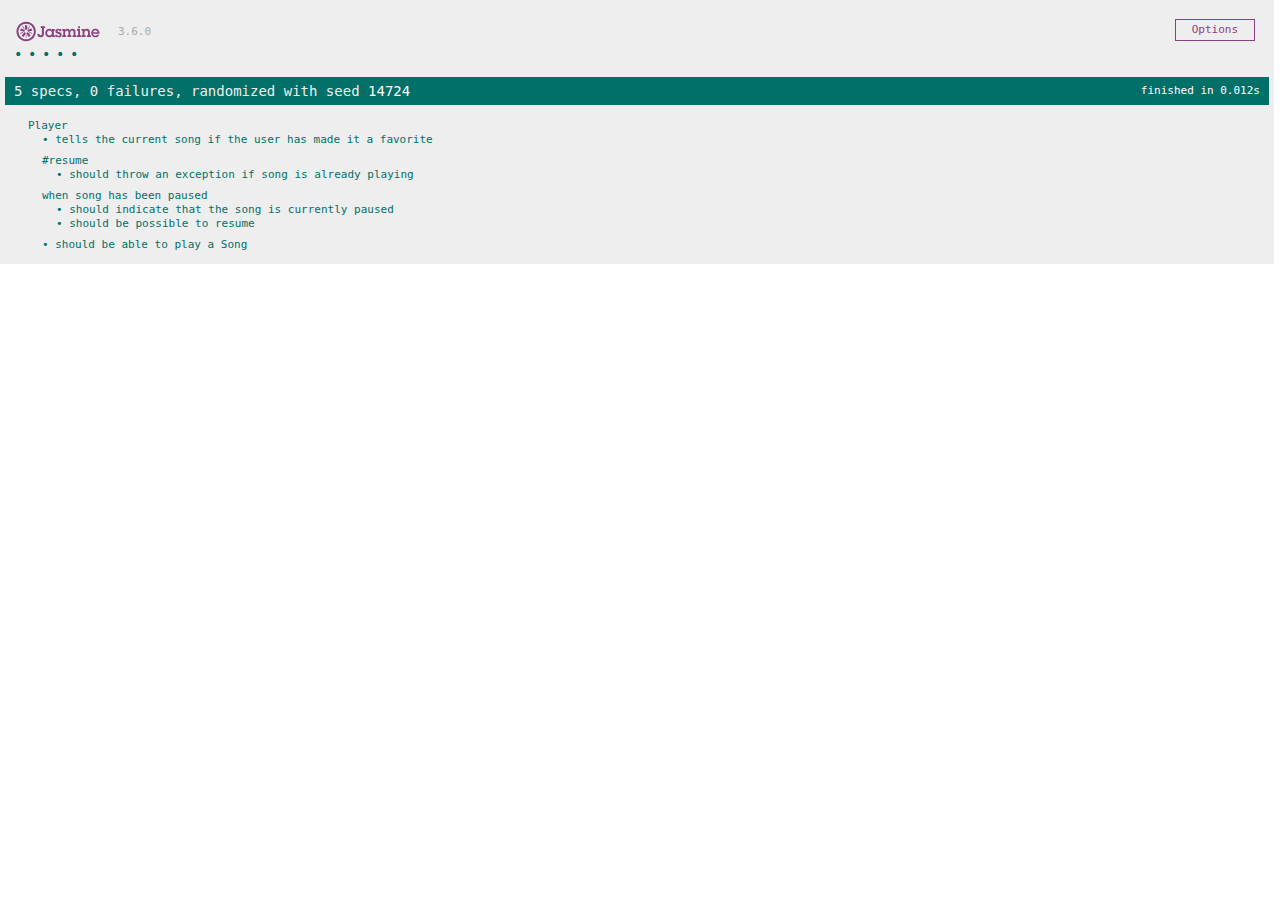
==== SpecRunner.html @ a58d1703 "Jasmineのダウンロード" ====
<!DOCTYPE html>
<html>
<head>
  <meta charset="utf-8">
  <title>Jasmine Spec Runner v3.6.0</title>

  <link rel="shortcut icon" type="image/png" href="lib/jasmine-3.6.0/jasmine_favicon.png">
  <link rel="stylesheet" href="lib/jasmine-3.6.0/jasmine.css">

  <script src="lib/jasmine-3.6.0/jasmine.js"></script>
  <script src="lib/jasmine-3.6.0/jasmine-html.js"></script>
  <script src="lib/jasmine-3.6.0/boot.js"></script>

  <!-- include source files here... -->
  <script src="src/Player.js"></script>
  <script src="src/Song.js"></script>

  <!-- include spec files here... -->
  <script src="spec/SpecHelper.js"></script>
  <script src="spec/PlayerSpec.js"></script>

</head>

<body>
</body>
</html>
---- lib/jasmine-3.6.0/jasmine.css ----
@charset "UTF-8";
body { overflow-y: scroll; }

.jasmine_html-reporter { width: 100%; background-color: #eee; padding: 5px; margin: -8px; font-size: 11px; font-family: Monaco, "Lucida Console", monospace; line-height: 14px; color: #333; }

.jasmine_html-reporter a { text-decoration: none; }

.jasmine_html-reporter a:hover { text-decoration: underline; }

.jasmine_html-reporter p, .jasmine_html-reporter h1, .jasmine_html-reporter h2, .jasmine_html-reporter h3, .jasmine_html-reporter h4, .jasmine_html-reporter h5, .jasmine_html-reporter h6 { margin: 0; line-height: 14px; }

.jasmine_html-reporter .jasmine-banner, .jasmine_html-reporter .jasmine-symbol-summary, .jasmine_html-reporter .jasmine-summary, .jasmine_html-reporter .jasmine-result-message, .jasmine_html-reporter .jasmine-spec .jasmine-description, .jasmine_html-reporter .jasmine-spec-detail .jasmine-description, .jasmine_html-reporter .jasmine-alert .jasmine-bar, .jasmine_html-reporter .jasmine-stack-trace { padding-left: 9px; padding-right: 9px; }

.jasmine_html-reporter .jasmine-banner { position: relative; }

.jasmine_html-reporter .jasmine-banner .jasmine-title { background: url("[data-uri]") no-repeat; background: url("[data-uri]") no-repeat, none; -moz-background-size: 100%; -o-background-size: 100%; -webkit-background-size: 100%; background-size: 100%; display: block; float: left; width: 90px; height: 25px; }

.jasmine_html-reporter .jasmine-banner .jasmine-version { margin-left: 14px; position: relative; top: 6px; }

.jasmine_html-reporter #jasmine_content { position: fixed; right: 100%; }

.jasmine_html-reporter .jasmine-version { color: #aaa; }

.jasmine_html-reporter .jasmine-banner { margin-top: 14px; }

.jasmine_html-reporter .jasmine-duration { color: #fff; float: right; line-height: 28px; padding-right: 9px; }

.jasmine_html-reporter .jasmine-symbol-summary { overflow: hidden; margin: 14px 0; }

.jasmine_html-reporter .jasmine-symbol-summary li { display: inline-block; height: 10px; width: 14px; font-size: 16px; }

.jasmine_html-reporter .jasmine-symbol-summary li.jasmine-passed { font-size: 14px; }

.jasmine_html-reporter .jasmine-symbol-summary li.jasmine-passed:before { color: #007069; content: "•"; }

.jasmine_html-reporter .jasmine-symbol-summary li.jasmine-failed { line-height: 9px; }

.jasmine_html-reporter .jasmine-symbol-summary li.jasmine-failed:before { color: #ca3a11; content: "×"; font-weight: bold; margin-left: -1px; }

.jasmine_html-reporter .jasmine-symbol-summary li.jasmine-excluded { font-size: 14px; }

.jasmine_html-reporter .jasmine-symbol-summary li.jasmine-excluded:before { color: #bababa; content: "•"; }

.jasmine_html-reporter .jasmine-symbol-summary li.jasmine-excluded-no-display { font-size: 14px; display: none; }

.jasmine_html-reporter .jasmine-symbol-summary li.jasmine-pending { line-height: 17px; }

.jasmine_html-reporter .jasmine-symbol-summary li.jasmine-pending:before { color: #ba9d37; content: "*"; }

.jasmine_html-reporter .jasmine-symbol-summary li.jasmine-empty { font-size: 14px; }

.jasmine_html-reporter .jasmine-symbol-summary li.jasmine-empty:before { color: #ba9d37; content: "•"; }

.jasmine_html-reporter .jasmine-run-options { float: right; margin-right: 5px; border: 1px solid #8a4182; color: #8a4182; position: relative; line-height: 20px; }

.jasmine_html-reporter .jasmine-run-options .jasmine-trigger { cursor: pointer; padding: 8px 16px; }

.jasmine_html-reporter .jasmine-run-options .jasmine-payload { position: absolute; display: none; right: -1px; border: 1px solid #8a4182; background-color: #eee; white-space: nowrap; padding: 4px 8px; }

.jasmine_html-reporter .jasmine-run-options .jasmine-payload.jasmine-open { display: block; }

.jasmine_html-reporter .jasmine-bar { line-height: 28px; font-size: 14px; display: block; color: #eee; }

.jasmine_html-reporter .jasmine-bar.jasmine-failed, .jasmine_html-reporter .jasmine-bar.jasmine-errored { background-color: #ca3a11; border-bottom: 1px solid #eee; }

.jasmine_html-reporter .jasmine-bar.jasmine-passed { background-color: #007069; }

.jasmine_html-reporter .jasmine-bar.jasmine-incomplete { background-color: #bababa; }

.jasmine_html-reporter .jasmine-bar.jasmine-skipped { background-color: #bababa; }

.jasmine_html-reporter .jasmine-bar.jasmine-warning { background-color: #ba9d37; color: #333; }

.jasmine_html-reporter .jasmine-bar.jasmine-menu { background-color: #fff; color: #aaa; }

.jasmine_html-reporter .jasmine-bar.jasmine-menu a { color: #333; }

.jasmine_html-reporter .jasmine-bar a { color: white; }

.jasmine_html-reporter.jasmine-spec-list .jasmine-bar.jasmine-menu.jasmine-failure-list, .jasmine_html-reporter.jasmine-spec-list .jasmine-results .jasmine-failures { display: none; }

.jasmine_html-reporter.jasmine-failure-list .jasmine-bar.jasmine-menu.jasmine-spec-list, .jasmine_html-reporter.jasmine-failure-list .jasmine-summary { display: none; }

.jasmine_html-reporter .jasmine-results { margin-top: 14px; }

.jasmine_html-reporter .jasmine-summary { margin-top: 14px; }

.jasmine_html-reporter .jasmine-summary ul { list-style-type: none; margin-left: 14px; padding-top: 0; padding-left: 0; }

.jasmine_html-reporter .jasmine-summary ul.jasmine-suite { margin-top: 7px; margin-bottom: 7px; }

.jasmine_html-reporter .jasmine-summary li.jasmine-passed a { color: #007069; }

.jasmine_html-reporter .jasmine-summary li.jasmine-failed a { color: #ca3a11; }

.jasmine_html-reporter .jasmine-summary li.jasmine-empty a { color: #ba9d37; }

.jasmine_html-reporter .jasmine-summary li.jasmine-pending a { color: #ba9d37; }

.jasmine_html-reporter .jasmine-summary li.jasmine-excluded a { color: #bababa; }

.jasmine_html-reporter .jasmine-specs li.jasmine-passed a:before { content: "• "; }

.jasmine_html-reporter .jasmine-specs li.jasmine-failed a:before { content: "× "; }

.jasmine_html-reporter .jasmine-specs li.jasmine-empty a:before { content: "* "; }

.jasmine_html-reporter .jasmine-specs li.jasmine-pending a:before { content: "• "; }

.jasmine_html-reporter .jasmine-specs li.jasmine-excluded a:before { content: "• "; }

.jasmine_html-reporter .jasmine-description + .jasmine-suite { margin-top: 0; }

.jasmine_html-reporter .jasmine-suite { margin-top: 14px; }

.jasmine_html-reporter .jasmine-suite a { color: #333; }

.jasmine_html-reporter .jasmine-failures .jasmine-spec-detail { margin-bottom: 28px; }

.jasmine_html-reporter .jasmine-failures .jasmine-spec-detail .jasmine-description { background-color: #ca3a11; color: white; }

.jasmine_html-reporter .jasmine-failures .jasmine-spec-detail .jasmine-description a { color: white; }

.jasmine_html-reporter .jasmine-result-message { padding-top: 14px; color: #333; white-space: pre-wrap; }

.jasmine_html-reporter .jasmine-result-message span.jasmine-result { display: block; }

.jasmine_html-reporter .jasmine-stack-trace { margin: 5px 0 0 0; max-height: 224px; overflow: auto; line-height: 18px; color: #666; border: 1px solid #ddd; background: white; white-space: pre; }
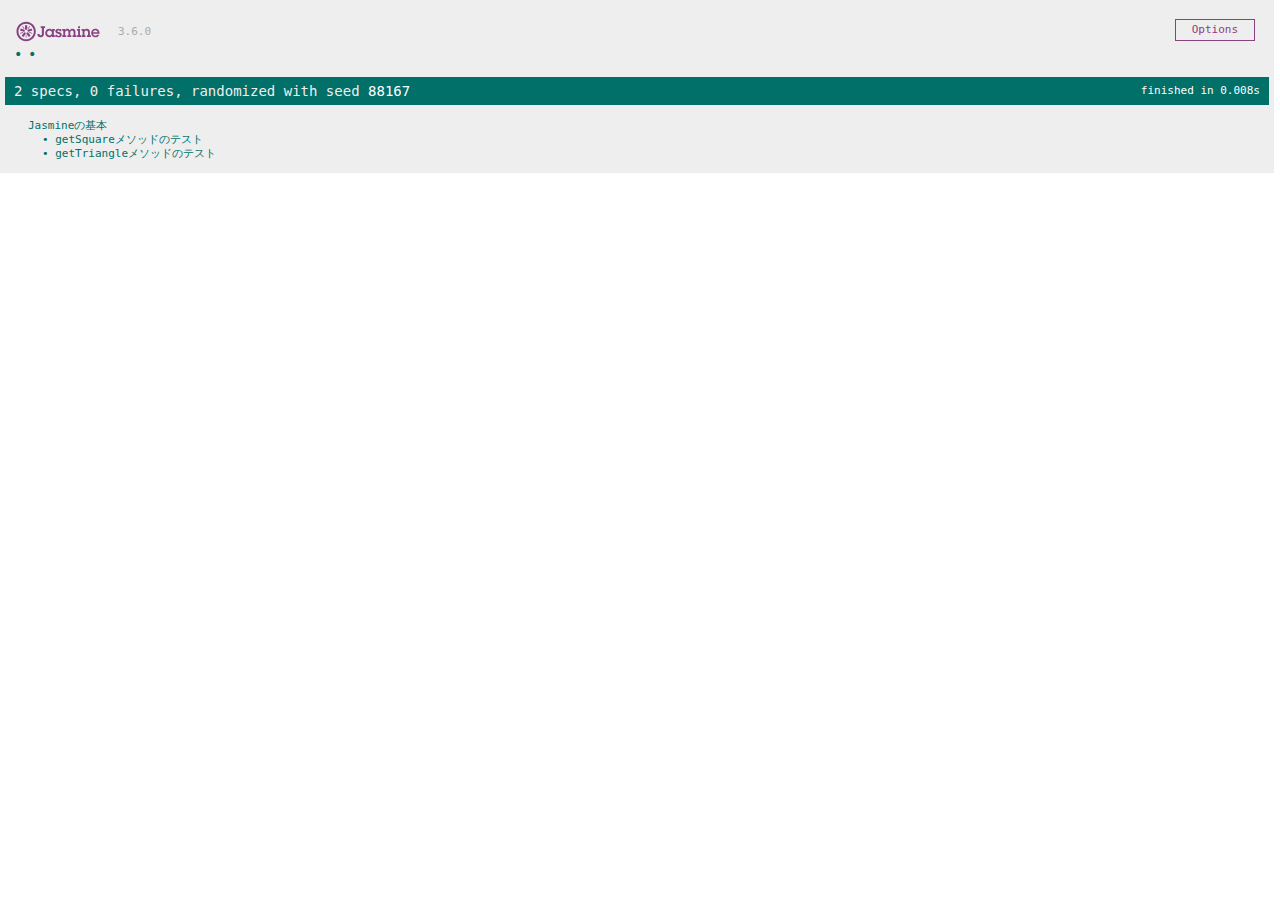
==== commit 091745ac: "8.1.2,8.1.3 Jasmineでのテスト" ====
--- a/SpecRunner.html
+++ b/SpecRunner.html
@@ -12,12 +12,10 @@
   <script src="lib/jasmine-3.6.0/boot.js"></script>
 
   <!-- include source files here... -->
-  <script src="src/Player.js"></script>
-  <script src="src/Song.js"></script>
+  <script src="src/sample.js"></script>
 
   <!-- include spec files here... -->
-  <script src="spec/SpecHelper.js"></script>
-  <script src="spec/PlayerSpec.js"></script>
+  <script src="spec/sample_spec.js"></script>
 
 </head>
 
